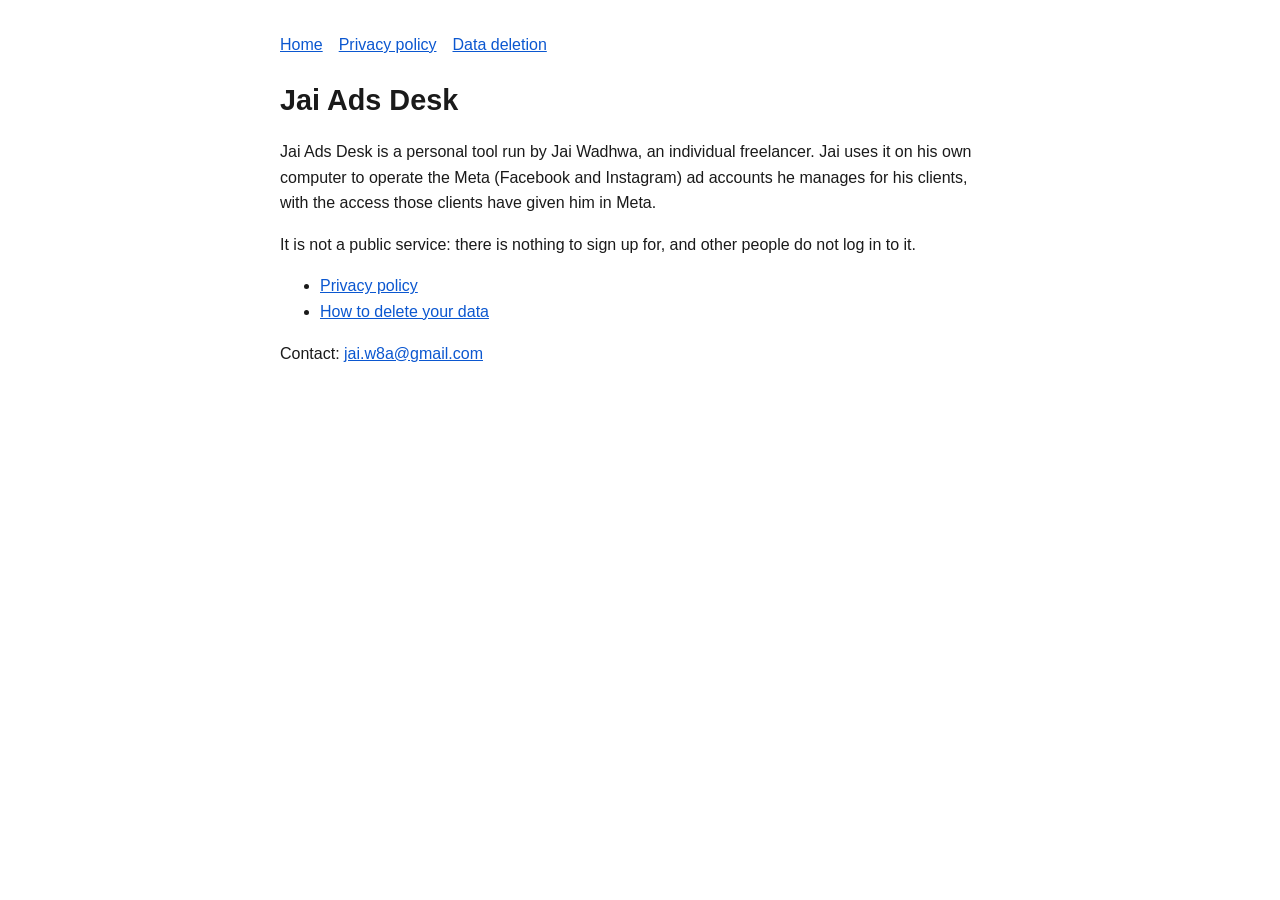
==== index.html @ 799ff99e "Jai Ads Desk: privacy policy, data deletion and home pages Co-Authored-By: Claude Opus 5.5 <noreply@" ====
<!doctype html>
<html lang="en">
<head>
<meta charset="utf-8">
<meta name="viewport" content="width=device-width, initial-scale=1">
<title>Jai Ads Desk</title>
<meta name="description" content="Jai Ads Desk is a personal tool Jai Wadhwa uses to operate the Meta ad accounts he manages for clients.">
<link rel="stylesheet" href="style.css">
</head>
<body>
<nav><a href="./">Home</a><a href="privacy.html">Privacy policy</a><a href="data-deletion.html">Data deletion</a></nav>
<h1>Jai Ads Desk</h1>
<p>Jai Ads Desk is a personal tool run by Jai Wadhwa, an individual freelancer. Jai uses it on his own computer to operate the Meta (Facebook and Instagram) ad accounts he manages for his clients, with the access those clients have given him in Meta.</p>
<p>It is not a public service: there is nothing to sign up for, and other people do not log in to it.</p>
<ul>
<li><a href="privacy.html">Privacy policy</a></li>
<li><a href="data-deletion.html">How to delete your data</a></li>
</ul>
<p>Contact: <a href="mailto:jai.w8a@gmail.com">jai.w8a@gmail.com</a></p>
</body>
</html>
---- style.css ----
body{font-family:-apple-system,BlinkMacSystemFont,"Segoe UI",Roboto,Helvetica,Arial,sans-serif;max-width:720px;margin:0 auto;padding:32px 16px 64px;line-height:1.6;color:#1a1a1a;background:#fff}
h1{font-size:1.8rem;margin-bottom:.25rem}h2{font-size:1.15rem;margin-top:2rem}
.meta{color:#555;font-size:.9rem}a{color:#0b57d0}nav a{margin-right:1rem}
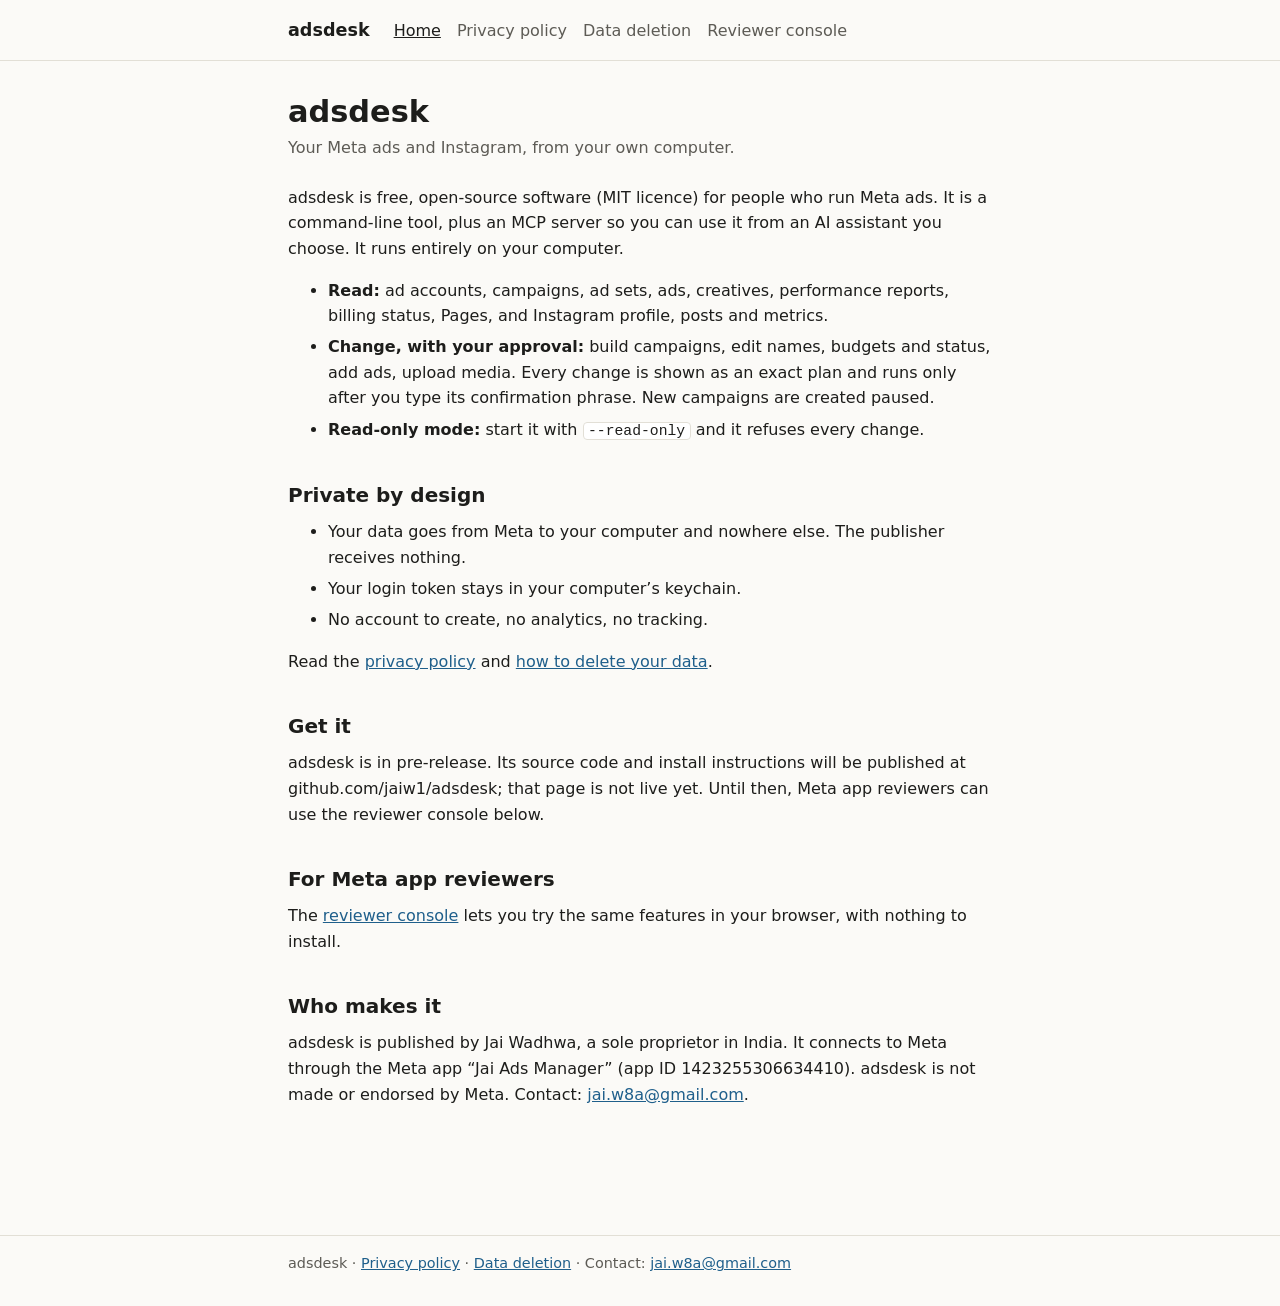
==== commit 6d8ef981: "adsdesk: public privacy policy, data deletion, home page and reviewer console Co-Authored-By: Claude" ====
--- a/index.html
+++ b/index.html
@@ -3,19 +3,46 @@
 <head>
 <meta charset="utf-8">
 <meta name="viewport" content="width=device-width, initial-scale=1">
-<title>Jai Ads Desk</title>
-<meta name="description" content="Jai Ads Desk is a personal tool Jai Wadhwa uses to operate the Meta ad accounts he manages for clients.">
+<meta http-equiv="Content-Security-Policy" content="default-src 'none'; style-src 'self'; img-src 'self'; base-uri 'none'; form-action 'none'">
+<meta name="referrer" content="no-referrer">
+<title>adsdesk</title>
+<meta name="description" content="adsdesk: open-source software to read and manage your Meta ads and Instagram from your own computer, with an approval step before every change.">
 <link rel="stylesheet" href="style.css">
 </head>
 <body>
-<nav><a href="./">Home</a><a href="privacy.html">Privacy policy</a><a href="data-deletion.html">Data deletion</a></nav>
-<h1>Jai Ads Desk</h1>
-<p>Jai Ads Desk is a personal tool run by Jai Wadhwa, an individual freelancer. Jai uses it on his own computer to operate the Meta (Facebook and Instagram) ad accounts he manages for his clients, with the access those clients have given him in Meta.</p>
-<p>It is not a public service: there is nothing to sign up for, and other people do not log in to it.</p>
+<header class="site"><div class="wrap">
+  <a class="brand" href="./" aria-current="page">adsdesk</a>
+  <nav><a href="./" aria-current="page">Home</a><a href="privacy.html">Privacy policy</a><a href="data-deletion.html">Data deletion</a><a href="console/">Reviewer console</a></nav>
+</div></header>
+<main class="wrap">
+<h1>adsdesk</h1>
+<p class="meta">Your Meta ads and Instagram, from your own computer.</p>
+
+<p>adsdesk is free, open-source software (MIT licence) for people who run Meta ads. It is a command-line tool, plus an MCP server so you can use it from an AI assistant you choose. It runs entirely on your computer.</p>
+
 <ul>
-<li><a href="privacy.html">Privacy policy</a></li>
-<li><a href="data-deletion.html">How to delete your data</a></li>
+  <li><strong>Read:</strong> ad accounts, campaigns, ad sets, ads, creatives, performance reports, billing status, Pages, and Instagram profile, posts and metrics.</li>
+  <li><strong>Change, with your approval:</strong> build campaigns, edit names, budgets and status, add ads, upload media. Every change is shown as an exact plan and runs only after you type its confirmation phrase. New campaigns are created paused.</li>
+  <li><strong>Read-only mode:</strong> start it with <code>--read-only</code> and it refuses every change.</li>
 </ul>
-<p>Contact: <a href="mailto:jai.w8a@gmail.com">jai.w8a@gmail.com</a></p>
+
+<h2>Private by design</h2>
+<ul>
+  <li>Your data goes from Meta to your computer and nowhere else. The publisher receives nothing.</li>
+  <li>Your login token stays in your computer’s keychain.</li>
+  <li>No account to create, no analytics, no tracking.</li>
+</ul>
+<p>Read the <a href="privacy.html">privacy policy</a> and <a href="data-deletion.html">how to delete your data</a>.</p>
+
+<h2>Get it</h2>
+<p>adsdesk is in pre-release. Its source code and install instructions will be published at github.com/jaiw1/adsdesk; that page is not live yet. Until then, Meta app reviewers can use the reviewer console below.</p>
+
+<h2>For Meta app reviewers</h2>
+<p>The <a href="console/">reviewer console</a> lets you try the same features in your browser, with nothing to install.</p>
+
+<h2>Who makes it</h2>
+<p>adsdesk is published by Jai Wadhwa, a sole proprietor in India. It connects to Meta through the Meta app “Jai Ads Manager” (app ID 1423255306634410). adsdesk is not made or endorsed by Meta. Contact: <a href="mailto:jai.w8a@gmail.com">jai.w8a@gmail.com</a>.</p>
+</main>
+<footer class="site"><div class="wrap">adsdesk · <a href="privacy.html">Privacy policy</a> · <a href="data-deletion.html">Data deletion</a> · Contact: <a href="mailto:jai.w8a@gmail.com">jai.w8a@gmail.com</a></div></footer>
 </body>
 </html>
--- a/style.css
+++ b/style.css
@@ -1,3 +1,98 @@
-body{font-family:-apple-system,BlinkMacSystemFont,"Segoe UI",Roboto,Helvetica,Arial,sans-serif;max-width:720px;margin:0 auto;padding:32px 16px 64px;line-height:1.6;color:#1a1a1a;background:#fff}
-h1{font-size:1.8rem;margin-bottom:.25rem}h2{font-size:1.15rem;margin-top:2rem}
-.meta{color:#555;font-size:.9rem}a{color:#0b57d0}nav a{margin-right:1rem}
+/* Shared styles for the policy pages and the reviewer console. No web fonts, no external requests. */
+:root {
+  --bg: #fbfaf7;
+  --surface: #ffffff;
+  --text: #1d1d1b;
+  --muted: #5d5b55;
+  --line: #e2dfd6;
+  --accent: #1f5f8b;
+  --accent-text: #ffffff;
+  --note-bg: #eef5fa;
+  --warn-bg: #fff4e0;
+  --warn-line: #e3b25b;
+  --danger: #a33a2a;
+  --ok: #2d6a3e;
+  --mono: ui-monospace, SFMono-Regular, Menlo, Consolas, monospace;
+  color-scheme: light dark;
+}
+@media (prefers-color-scheme: dark) {
+  :root {
+    --bg: #141412;
+    --surface: #1d1d1a;
+    --text: #ecebe6;
+    --muted: #a9a69c;
+    --line: #34332e;
+    --accent: #7bb6df;
+    --accent-text: #0e1a22;
+    --note-bg: #1a2730;
+    --warn-bg: #2d2516;
+    --warn-line: #8a6a2c;
+    --danger: #f08c7a;
+    --ok: #8fd19e;
+  }
+}
+* { box-sizing: border-box; }
+html { -webkit-text-size-adjust: 100%; }
+body {
+  margin: 0;
+  background: var(--bg);
+  color: var(--text);
+  font: 16px/1.6 system-ui, -apple-system, "Segoe UI", Roboto, "Helvetica Neue", Arial, sans-serif;
+}
+.wrap { max-width: 46rem; margin: 0 auto; padding: 0 16px 4rem; }
+.wide { max-width: 64rem; }
+header.site { border-bottom: 1px solid var(--line); margin-bottom: 2rem; }
+header.site .wrap { display: flex; flex-wrap: wrap; align-items: baseline; gap: .5rem 1.5rem; padding-top: 1rem; padding-bottom: 1rem; }
+header.site .brand { font-weight: 700; font-size: 1.1rem; color: var(--text); text-decoration: none; }
+header.site nav { display: flex; flex-wrap: wrap; gap: .25rem 1rem; }
+header.site nav a { color: var(--muted); text-decoration: none; }
+header.site nav a:hover, header.site nav a[aria-current="page"] { color: var(--text); text-decoration: underline; }
+h1 { font-size: 1.9rem; line-height: 1.25; margin: 0 0 .25rem; }
+h2 { font-size: 1.25rem; margin: 2.25rem 0 .5rem; }
+h3 { font-size: 1.05rem; margin: 1.5rem 0 .25rem; }
+p, ul, ol, table { margin: 0 0 1rem; }
+li { margin-bottom: .35rem; }
+a { color: var(--accent); }
+.meta { color: var(--muted); margin-bottom: 1.5rem; }
+code, kbd, pre { font-family: var(--mono); font-size: .92em; }
+code { background: var(--surface); border: 1px solid var(--line); border-radius: 4px; padding: 0 .3em; overflow-wrap: anywhere; }
+pre { background: var(--surface); border: 1px solid var(--line); border-radius: 6px; padding: .75rem 1rem; overflow-x: auto; }
+pre code { border: 0; padding: 0; background: none; }
+.box { background: var(--note-bg); border-radius: 8px; padding: 1rem 1.25rem; margin: 0 0 1.5rem; }
+.box > :last-child { margin-bottom: 0; }
+.warn { background: var(--warn-bg); border-left: 4px solid var(--warn-line); }
+.table-scroll { overflow-x: auto; margin-bottom: 1rem; }
+table { border-collapse: collapse; width: 100%; font-size: .95rem; }
+th, td { text-align: left; vertical-align: top; border-bottom: 1px solid var(--line); padding: .5rem .6rem .5rem 0; }
+th { font-weight: 600; }
+footer.site { border-top: 1px solid var(--line); margin-top: 3rem; color: var(--muted); font-size: .9rem; }
+footer.site .wrap { padding-top: 1rem; padding-bottom: 2rem; }
+
+/* Console */
+button, .button {
+  font: inherit; cursor: pointer; border-radius: 6px; border: 1px solid var(--accent);
+  background: var(--accent); color: var(--accent-text); padding: .45rem .9rem; text-decoration: none; display: inline-block;
+}
+button.secondary { background: transparent; color: var(--accent); }
+button.danger { background: var(--danger); border-color: var(--danger); color: #fff; }
+button:disabled { opacity: .5; cursor: not-allowed; }
+input[type="text"], select {
+  font: inherit; color: var(--text); background: var(--surface); border: 1px solid var(--line);
+  border-radius: 6px; padding: .4rem .6rem; max-width: 100%;
+}
+input[type="text"] { width: 22rem; }
+.row { display: flex; flex-wrap: wrap; gap: .5rem; align-items: center; margin-bottom: 1rem; }
+.panel { background: var(--surface); border: 1px solid var(--line); border-radius: 8px; padding: 1rem 1.25rem; margin-bottom: 1.25rem; }
+.panel h2 { margin-top: 0; }
+.perm { font-family: var(--mono); font-size: .8rem; color: var(--muted); font-weight: normal; }
+.status { color: var(--muted); min-height: 1.6em; }
+.status.error { color: var(--danger); }
+.status.ok { color: var(--ok); }
+.kpis { display: flex; flex-wrap: wrap; gap: .75rem; margin-bottom: 1rem; }
+.kpi { border: 1px solid var(--line); border-radius: 6px; padding: .5rem .75rem; min-width: 8rem; }
+.kpi .label { color: var(--muted); font-size: .8rem; }
+.kpi .value { font-size: 1.2rem; font-weight: 600; }
+dialog { border: 1px solid var(--line); border-radius: 10px; background: var(--surface); color: var(--text); max-width: min(32rem, calc(100vw - 32px)); }
+dialog::backdrop { background: rgb(0 0 0 / .45); }
+.hidden { display: none !important; }
+.demo-banner { background: var(--warn-bg); border-bottom: 1px solid var(--warn-line); text-align: center; padding: .4rem 16px; font-size: .9rem; }
